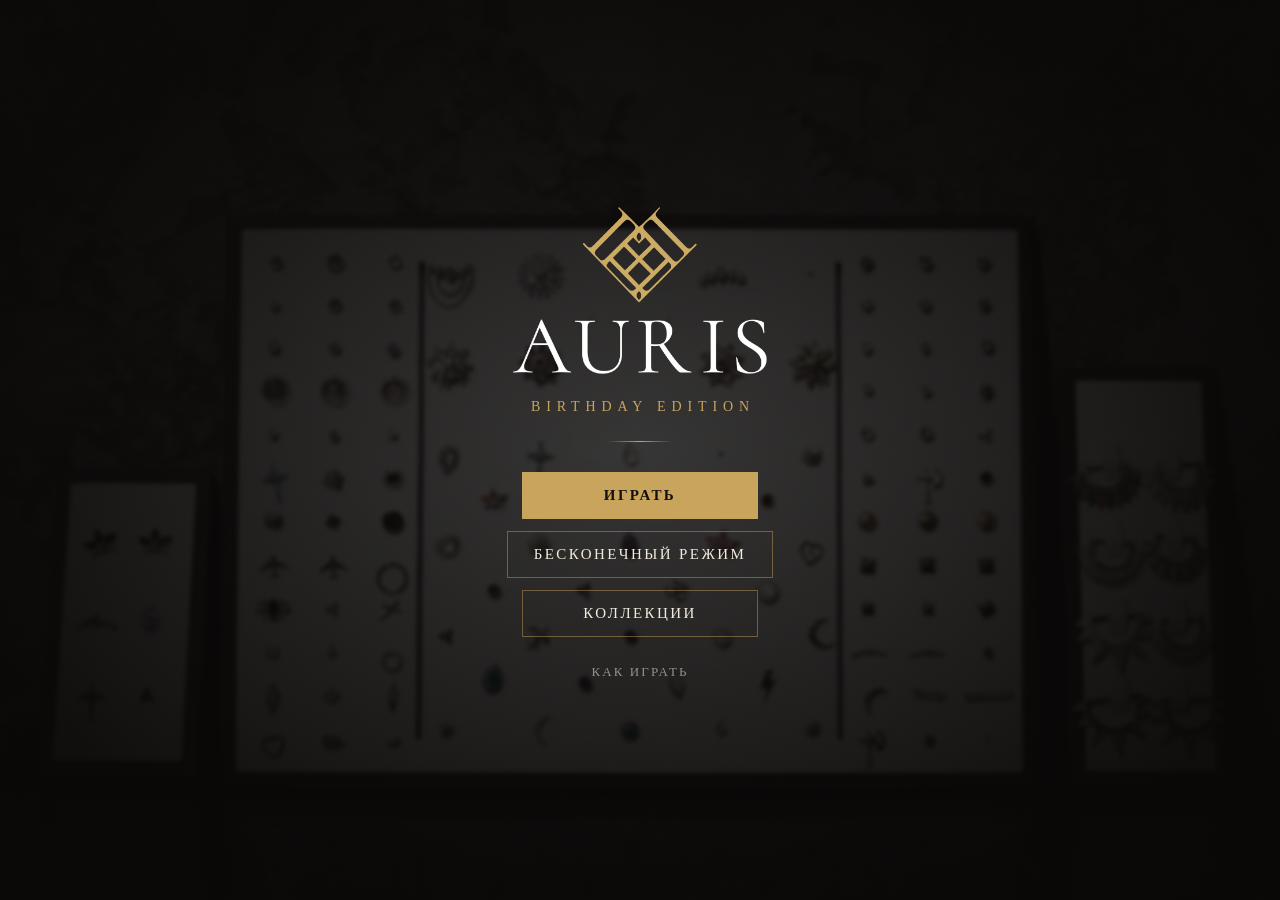
==== index.html @ 789b5d01 "[Build] [+] import the ref-35 code as the kiosk baseline Co-Authored-By: Claude Opus 5 <noreply@anth" ====
<!doctype html>
<html lang="ru">
<head>
<meta charset="utf-8">
<meta name="viewport" content="width=device-width,initial-scale=1,viewport-fit=cover,maximum-scale=1">
<meta name="theme-color" content="#14100e">
<!-- This page carries a real person's face, full name and birthday. It is meant
     to be handed to him, not found. Keep this tag: on a GitHub Pages project site
     a robots.txt at the repo root is NOT read by crawlers (they only read it from
     the domain root, i.e. <user>.github.io/robots.txt), so this meta tag is the
     part that actually works. -->
<meta name="robots" content="noindex, nofollow, noarchive, noimageindex">
<title>AURIS · Birthday Edition</title>
<link rel="icon" href="assets/logo/mark-gold.png">
<link rel="stylesheet" href="style.css">
</head>
<body>

<!-- ══ TITLE ══════════════════════════════════════════════════════════════ -->
<section id="screen-title" class="screen is-on">
  <div class="title-inner">
    <img class="title-logo" src="assets/logo/auris-stack-light.png" alt="AURIS">
    <p class="title-edition">Birthday&nbsp;Edition</p>
    <div class="title-rule"></div>
    <nav class="title-menu">
      <button class="btn btn-gold" data-act="play-birthday">Играть</button>
      <button class="btn" data-act="play-endless">Бесконечный режим</button>
      <button class="btn" data-act="collections">Коллекции</button>
      <button class="btn btn-quiet" data-act="manual">Как играть</button>
    </nav>
  </div>
</section>

<!-- ══ GAME ═══════════════════════════════════════════════════════════════ -->
<section id="screen-game" class="screen">
  <header class="hud">
    <button class="icon-btn" data-act="home" aria-label="В меню">‹</button>

    <div class="hud-score">
      <span id="score">0</span><span class="hud-target" id="score-target">&thinsp;/&thinsp;35</span>
    </div>

    <button class="icon-btn" data-act="mute" aria-label="Звук"><span id="mute-glyph">♪</span></button>
  </header>

  <!-- progress meter: the ear fills as he scores -->
  <div class="ear-wrap" id="ear-wrap">
    <svg class="ear" viewBox="0 0 100 140" aria-hidden="true">
      <path class="ear-outline" d="M64 14 C40 10 22 26 21 52 C20 78 26 102 38 118
                                    C47 130 62 132 66 121 C69 111 59 107 54 100 C50 94 51 88 57 85"/>
      <path class="ear-inner" d="M56 36 C40 42 34 60 38 79 C41 93 48 101 53 105"/>
      <g id="ear-dots"></g>
    </svg>
    <p class="ear-caption" id="ear-caption">коллекция собирается</p>
  </div>

  <div class="tray-frame">
    <div class="tray" id="tray"></div>
  </div>

  <footer class="game-foot">
    <button class="pouch" data-act="pouch">
      <img src="assets/logo/mark-gold.png" alt="">
      <span>добавить на витрину</span>
    </button>
  </footer>

  <div class="toast" id="toast" hidden></div>
</section>

<!-- ══ PAYOFF ═════════════════════════════════════════════════════════════ -->
<section id="screen-payoff" class="screen">
  <article class="plate catalogue" id="catalogue">
    <img class="plate-mark" src="assets/logo/mark-dark.png" alt="AURIS">
    <p class="plate-eyebrow">VLAD IS LOVE · Birthday edition</p>

    <figure class="cat-portrait">
      <img src="assets/portrait/vlad.jpg" alt="Влад Бодмодов">
    </figure>

    <h1 class="cat-title">Коллекция<br><em>«Влад Бодмодов»</em></h1>
    <p class="cat-ref">REF.&nbsp;35</p>

    <div class="cat-rule"></div>

    <p class="cat-body">
      Изысканный силуэт, созданный по индивидуальному заказу.
      Неповторим&nbsp;— другого такого нет.
      Самый лучший и запоминающийся навсегда.
    </p>

    <div class="cat-rule"></div>
    <dl class="cat-specs">
      <div><dt>тираж</dt><dd>1&nbsp;экз.</dd></div>
      <div><dt>материал</dt><dd>любовь</dd></div>
      <div class="cat-credit"><dt>голос</dt><dd>любящая сестра Алёнушка</dd></div>
    </dl>

    <nav class="cat-menu">
      <button class="btn btn-gold" data-act="play-endless">Ещё раз</button>
      <button class="btn btn-quiet" data-act="collections">Коллекции</button>
      <button class="btn btn-quiet" data-act="home">В меню</button>
    </nav>
  </article>
</section>

<!-- ══ COLLECTIONS ════════════════════════════════════════════════════════ -->
<section id="screen-collections" class="screen">
  <article class="plate collections">
    <button class="plate-close" data-act="home" aria-label="Закрыть">×</button>
    <img class="plate-mark" src="assets/logo/mark-dark.png" alt="AURIS">
    <p class="plate-eyebrow">Auris</p>
    <h2 class="plate-title">Коллекции</h2>

    <div id="collection-list"></div>

    <div class="cat-rule"></div>

    <section class="boutique">
      <p class="boutique-head">Посмотреть вживую</p>
      <img class="boutique-shot" src="assets/bg/studio.jpg" alt="Студия Scalpelburg">
      <ul class="boutique-links">
        <li>
          <a class="boutique-link" href="https://scalpelburg.com/" target="_blank" rel="noopener">
            <img class="boutique-mark-scalpel" src="assets/logo/scalpelburg.png" alt="Scalpelburg">
            <span>студия пирсинга</span>
          </a>
        </li>
        <li>
          <a class="boutique-link" href="https://aurisjewellery.com/" target="_blank" rel="noopener">
            <img class="boutique-mark-auris" src="assets/logo/auris-horiz-dark.png" alt="AURIS">
            <span>украшения</span>
          </a>
        </li>
      </ul>
    </section>

    <nav class="cat-menu">
      <button class="btn btn-quiet" data-act="home">В меню</button>
    </nav>
  </article>
</section>

<!-- ══ INSTRUCTION PLATE ══════════════════════════════════════════════════ -->
<div id="manual" class="overlay" hidden>
  <article class="plate manual">
    <button class="plate-close" data-act="close-manual" aria-label="Закрыть">×</button>
    <p class="plate-eyebrow">AURIS · Birthday edition</p>
    <h2 class="plate-title">Как пользоваться подарком</h2>

    <ol class="steps">
      <li><b>1.</b> Возьми украшение и перетащи его на такое&nbsp;же.</li>
      <li><b>2.</b> Два одинаковых складываются в одно&nbsp;— крупнее.</li>
      <li><b>3.</b> Складывать можно только внутри одной коллекции.</li>
      <li><b>4.</b> Цвет ободка подсказывает коллекцию.</li>
      <li><b>5.</b> Точки под украшением&nbsp;— его размер:
        <span class="nowrap">•&ensp;••&ensp;•••</span></li>
      <li><b>6.</b> Третий размер&nbsp;— украшение готово. Оно уходит в ухо.</li>
      <li><b>7.</b> Не хватает деталей&nbsp;— добавь на витрину.</li>
      <li><b>8.</b> Собери 35. Это ты.</li>
    </ol>

    <div class="steps-rule"></div>
    <p class="step-nine"><b>9.</b> BABY, DON'T HURT ME<br>
      <span>(стерильность обязательна)</span></p>
  </article>
</div>

<script src="src/rules.js"></script>
<script src="src/sfx.js"></script>
<script src="src/game.js"></script>
</body>
</html>
---- style.css ----
/* Auris Merge — Saint Scalpelburg Edition
   Palette and rules lifted from the studio's own catalogue plates:
   gold line-art on cream, jewellery on near-black. */

:root {
  --ink:        #14100e;
  --ink-soft:   #241d18;
  --cream:      #f2ebdf;
  --cream-deep: #e4d9c6;
  --gold:       #c9a45c;
  --gold-bright:#e6c684;
  --gold-dim:   #7d6437;

  /* one accent per collection — this is what makes three chains readable
     at a glance even though the source photos have different backdrops */
  --cassiopea:  #8e1f22;
  --marchesa:   #2c4470;
  --farfalla:   #b9705e;

  --cell:       calc(100% / 5);
  --ease:       cubic-bezier(.22, .68, .32, 1);

  /* Sprites are 256px. Five to a row means the tray stays at 2x device pixels up
     to 640px, so that is where growth stops rather than at an arbitrary number. */
  --tray-max:   440px;
}

* { box-sizing: border-box; -webkit-tap-highlight-color: transparent; }

html, body {
  margin: 0;
  height: 100%;
  background: var(--ink);
  color: var(--cream);
  font-family: "Cormorant Garamond", "Times New Roman", Georgia, serif;
  overscroll-behavior: none;
}

body { -webkit-user-select: none; user-select: none; touch-action: manipulation; }

/* ── screens ─────────────────────────────────────────────────────────────── */
.screen {
  position: fixed;
  inset: 0;
  display: none;
  flex-direction: column;
  padding: env(safe-area-inset-top) env(safe-area-inset-right)
           env(safe-area-inset-bottom) env(safe-area-inset-left);
}
.screen.is-on { display: flex; animation: fade .45s var(--ease); }
@keyframes fade { from { opacity: 0; } to { opacity: 1; } }

/* ── title ───────────────────────────────────────────────────────────────── */
#screen-title {
  align-items: center;
  justify-content: center;
  background: #0d0a09 url("assets/bg/display.jpg") center / cover no-repeat;
}
#screen-title::after {
  content: "";
  position: absolute;
  inset: 0;
  background: radial-gradient(ellipse at center, rgba(10,8,7,.45) 0%, rgba(10,8,7,.92) 78%);
}
.title-inner { position: relative; z-index: 1; text-align: center; padding: 24px; }
.title-logo { width: min(58vw, 260px); height: auto; }
.title-edition {
  margin: 18px 0 0;
  font-size: clamp(11px, 3vw, 14px);
  letter-spacing: .42em;
  text-transform: uppercase;
  color: var(--gold);
  padding-left: .42em;
}
.title-rule {
  width: 64px; height: 1px; margin: 26px auto 30px;
  background: linear-gradient(90deg, transparent, var(--gold), transparent);
}
.title-menu { display: flex; flex-direction: column; gap: 12px; align-items: center; }

/* ── buttons ─────────────────────────────────────────────────────────────── */
.btn {
  min-width: 236px;
  padding: 14px 26px;
  font: inherit;
  font-size: 15px;
  letter-spacing: .16em;
  text-transform: uppercase;
  color: var(--cream);
  background: transparent;
  border: 1px solid rgba(201,164,92,.45);
  cursor: pointer;
  transition: background .25s, border-color .25s, color .25s, transform .12s;
}
.btn:hover { border-color: var(--gold); background: rgba(201,164,92,.10); }
.btn:active { transform: scale(.975); }
.btn-gold { color: var(--ink); background: var(--gold); border-color: var(--gold); font-weight: 600; }
.btn-gold:hover { background: var(--gold-bright); border-color: var(--gold-bright); }
.btn-quiet { border-color: transparent; color: rgba(242,235,223,.55); font-size: 13px; min-width: 0; }
.btn-quiet:hover { color: var(--gold); background: transparent; }

.icon-btn {
  width: 42px; height: 42px;
  display: grid; place-items: center;
  font: inherit; font-size: 20px;
  color: var(--gold);
  background: transparent;
  border: 1px solid transparent;
  border-radius: 50%;
  cursor: pointer;
  transition: border-color .2s, color .2s;
}
.icon-btn:hover { border-color: rgba(201,164,92,.35); }
.icon-btn.is-off { color: var(--gold-dim); }

/* ── HUD ─────────────────────────────────────────────────────────────────── */
#screen-game { background: radial-gradient(ellipse at 50% 0%, #1d1714 0%, #0d0a09 70%); }
.hud {
  flex: 0 0 auto;
  display: flex; align-items: center; justify-content: space-between;
  padding: 6px 10px;
}
.hud-score { font-size: 30px; letter-spacing: .06em; color: var(--cream); font-variant-numeric: tabular-nums; }
.hud-score.is-bumped { animation: bump .45s var(--ease); }
@keyframes bump {
  40% { transform: scale(1.22); color: var(--gold-bright); }
  100% { transform: scale(1); }
}
.hud-target { color: var(--gold-dim); font-size: 20px; }

/* ── ear meter ───────────────────────────────────────────────────────────── */
.ear-wrap { flex: 0 0 auto; display: flex; flex-direction: column; align-items: center; gap: 4px; padding: 2px 0 8px; }
.ear { width: 62px; height: auto; overflow: visible; }
.ear-outline, .ear-inner { fill: none; stroke: var(--gold-dim); stroke-width: 2.2; stroke-linecap: round; }
.ear-inner { stroke-width: 1.6; opacity: .55; }
.ear-dot { fill: none; stroke: var(--gold-dim); stroke-width: 1.6; opacity: .5; transition: all .5s var(--ease); }
.ear-dot.is-set { fill: var(--gold-bright); stroke: var(--gold-bright); opacity: 1; filter: drop-shadow(0 0 5px rgba(230,198,132,.85)); }
.ear-caption {
  margin: 0; font-size: 10px; letter-spacing: .28em; text-transform: uppercase;
  color: var(--gold-dim); padding-left: .28em;
}

/* ── tray ────────────────────────────────────────────────────────────────── */
.tray-frame {
  flex: 1 1 auto;
  display: grid; place-items: center;
  min-height: 0;
  padding: 0 12px;
}
.tray {
  position: relative;
  width: min(94vw, 60vh, var(--tray-max));
  aspect-ratio: 1;
  background:
    linear-gradient(150deg, rgba(255,255,255,.05), transparent 55%),
    #2a0f11;
  border: 1px solid rgba(201,164,92,.34);
  border-radius: 3px;
  box-shadow: inset 0 0 60px rgba(0,0,0,.75), 0 18px 44px rgba(0,0,0,.6);
  padding: 6px;
}

.cell {
  position: absolute;
  width: var(--cell); height: var(--cell);
  padding: 5%;
}
.cell::after {
  content: "";
  display: block; width: 100%; height: 100%;
  border-radius: 50%;
  background: rgba(0,0,0,.24);
  box-shadow: inset 0 2px 5px rgba(0,0,0,.5);
}
.cell.is-target::after { background: rgba(201,164,92,.20); box-shadow: inset 0 0 0 1px var(--gold); }

/* ── pieces ──────────────────────────────────────────────────────────────── */
.piece {
  position: absolute;
  width: var(--cell); height: var(--cell);
  padding: 4%;
  cursor: grab;
  transition: left .22s var(--ease), top .22s var(--ease), opacity .3s, transform .22s var(--ease);
  will-change: left, top, transform;
}
.piece-face {
  position: relative;
  width: 100%; height: 100%;
  border-radius: 50%;
  background-size: cover;
  background-position: center;
  box-shadow:
    0 0 0 1.5px var(--accent),
    0 0 0 3px rgba(0,0,0,.5),
    0 0 10px 1px color-mix(in srgb, var(--accent) 55%, transparent),
    0 4px 10px rgba(0,0,0,.55);
  transition: box-shadow .2s, transform .2s var(--ease);
}
.piece[data-collection="cassiopea"] { --accent: var(--cassiopea); }
.piece[data-collection="marchesa"]  { --accent: var(--marchesa); }
.piece[data-collection="farfalla"]  { --accent: var(--farfalla); }

/* tier pips — the unambiguous size cue at phone scale */
.pips {
  position: absolute;
  left: 50%; bottom: -7px;
  transform: translateX(-50%);
  display: flex; gap: 3px;
}
.pips i {
  width: 4px; height: 4px;
  background: var(--gold-bright);
  border-radius: 50%;
  box-shadow: 0 0 3px rgba(0,0,0,.9);
}

.piece.is-picked { z-index: 40; cursor: grabbing; transition: none; }
.piece.is-picked .piece-face { transform: scale(1.14); box-shadow: 0 0 0 2px var(--gold-bright), 0 10px 22px rgba(0,0,0,.7); }
.piece.is-hint .piece-face { animation: hint 1.1s var(--ease) infinite; }
@keyframes hint {
  0%, 100% { box-shadow: 0 0 0 1.5px var(--accent), 0 0 10px 1px rgba(230,198,132,.35); }
  50%      { box-shadow: 0 0 0 2px var(--gold-bright), 0 0 18px 4px rgba(230,198,132,.75); }
}

.piece.is-new { animation: drop .34s var(--ease); }
@keyframes drop { from { opacity: 0; transform: scale(.4) translateY(-12px); } to { opacity: 1; transform: none; } }

.piece.is-gone { opacity: 0; transform: scale(.42); pointer-events: none; }

/* The finished-piece flourish. Durations here must match CROWN_MS in game.js.
   --dx/--dy are set per crown so it travels from its own cell to the tray
   centre; they are percentages of the PIECE, not the tray. */
.piece.is-crowned {
  z-index: 60;
  pointer-events: none;
  animation: crown-fly 1.25s var(--ease) forwards;
}
@keyframes crown-fly {
  0%   { transform: translate(0, 0) scale(1); opacity: .9; }
  15%  { transform: translate(var(--dx), var(--dy)) scale(2.70); opacity: 1; }
  22%  { transform: translate(var(--dx), var(--dy)) scale(2.44); }
  70%  { transform: translate(var(--dx), var(--dy)) scale(2.56); opacity: 1; }
  100% { transform: translate(var(--dx), calc(var(--dy) - 380%)) scale(.3); opacity: 0; }
}

/* Let the jewellery carry the moment; the tier pips are noise at this size. */
.piece.is-crowned .pips { opacity: 0; }

.piece.is-crowned .piece-face { animation: crown-glow 1.25s var(--ease) forwards; }
@keyframes crown-glow {
  0%       { box-shadow: 0 0 0 1.5px var(--accent), 0 0 0 3px rgba(0,0,0,.5); }
  22%, 70% { box-shadow: 0 0 0 1.5px var(--gold-bright),
                         0 0 30px 8px rgba(230,198,132,.45),
                         0 14px 34px rgba(0,0,0,.7); }
  100%     { box-shadow: 0 0 0 1px var(--gold-bright), 0 0 12px 3px rgba(230,198,132,.25); }
}

.crown-label {
  position: absolute;
  left: 0; right: 0;
  top: 76%;
  z-index: 61;
  text-align: center;
  font-size: clamp(10px, 2.7vw, 13px);
  letter-spacing: .34em;
  text-transform: uppercase;
  color: var(--gold-bright);
  text-shadow: 0 2px 10px rgba(0,0,0,.95), 0 0 20px rgba(0,0,0,.8);
  padding-left: .34em;
  pointer-events: none;
  animation: crown-label 1.25s var(--ease) forwards;
}
@keyframes crown-label {
  0%, 13%  { opacity: 0; transform: translateY(7px); }
  26%, 70% { opacity: 1; transform: none; }
  100%     { opacity: 0; transform: translateY(-12px); }
}

/* ── floating score ──────────────────────────────────────────────────────── */
.float {
  position: absolute;
  z-index: 50;
  font-size: 20px;
  color: var(--gold-bright);
  text-shadow: 0 2px 8px rgba(0,0,0,.9);
  pointer-events: none;
  animation: rise 1s var(--ease) forwards;
}
@keyframes rise {
  from { opacity: 1; transform: translate(-50%, -50%); }
  to   { opacity: 0; transform: translate(-50%, -190%); }
}

/* ── footer ──────────────────────────────────────────────────────────────── */
.game-foot { flex: 0 0 auto; display: grid; place-items: center; padding: 12px 0 16px; }
.pouch {
  display: inline-flex; align-items: center; gap: 10px;
  padding: 9px 20px 9px 14px;
  font: inherit; font-size: 12px;
  letter-spacing: .2em; text-transform: uppercase;
  color: var(--gold);
  background: transparent;
  border: 1px solid rgba(201,164,92,.34);
  border-radius: 999px;
  cursor: pointer;
  transition: border-color .2s, background .2s, transform .1s;
}
.pouch img { width: 20px; height: 20px; opacity: .9; }
.pouch:hover { border-color: var(--gold); background: rgba(201,164,92,.09); }
.pouch:active { transform: scale(.96); }

.toast {
  position: absolute;
  left: 50%; bottom: 78px;
  transform: translateX(-50%);
  padding: 9px 18px;
  font-size: 12px; letter-spacing: .18em; text-transform: uppercase;
  color: var(--ink); background: var(--gold);
  border-radius: 999px;
  animation: fade .3s var(--ease);
}

/* ── plates (catalogue + manual) ─────────────────────────────────────────── */
#screen-payoff { overflow-y: auto; background: #0d0a09; padding: 20px 14px; align-items: center; }

.plate {
  position: relative;
  width: min(100%, 520px);
  margin: auto;
  padding: 34px 30px 30px;
  color: #2b2521;
  background: var(--cream);
  background-image: linear-gradient(180deg, #f6f0e6, #e9e0d0);
  border: 1px solid var(--gold);
  outline: 1px solid var(--cream);
  outline-offset: -7px;
  box-shadow: 0 22px 60px rgba(0,0,0,.65);
  text-align: center;
}
.plate-mark { width: 42px; height: auto; opacity: .85; }
.plate-eyebrow {
  margin: 12px 0 0;
  font-size: 10px; letter-spacing: .36em; text-transform: uppercase;
  color: var(--gold-dim); padding-left: .36em;
}
.plate-close {
  position: absolute; top: 6px; right: 10px;
  width: 34px; height: 34px;
  font: inherit; font-size: 26px; line-height: 1;
  color: var(--gold-dim); background: none; border: 0; cursor: pointer;
}

/* The model plate. Every real catalogue has one; this one happens to be of the
   collection itself. Round, so he matches the pieces on the tray. */
.cat-portrait { margin: 24px auto 6px; width: min(58%, 190px); }
.cat-portrait img {
  display: block; width: 100%; aspect-ratio: 1;
  border-radius: 50%;
  /* The framing is done in tools/cut.py, so nothing to correct for here. */
  box-shadow: 0 0 0 1px var(--gold), 0 8px 22px rgba(0,0,0,.28);
}

/* ── collections page ────────────────────────────────────────────────────── */
#screen-collections { overflow-y: auto; background: #0d0a09; padding: 20px 14px; align-items: center; }

.coll-row { margin: 26px 0; }
.coll-name {
  margin: 0 0 14px;
  font-size: 11px; letter-spacing: .34em; text-transform: uppercase;
  font-weight: 400; color: var(--gold-dim); padding-left: .34em;
}
.coll-strip {
  display: flex; justify-content: center; align-items: center; gap: 16px;
  margin: 0; padding: 0; list-style: none;
}
.coll-strip li { flex: 0 1 88px; }
/* Each tier a little larger than the last, so the chain reads left to right. */
.coll-strip li:nth-child(1) { flex-basis: 62px; }
.coll-strip li:nth-child(2) { flex-basis: 76px; }
.coll-strip li:nth-child(3) { flex-basis: 92px; }
.coll-strip img {
  display: block; width: 100%; aspect-ratio: 1; border-radius: 50%;
  box-shadow: 0 0 0 1px var(--gold), 0 4px 12px rgba(0,0,0,.28);
}

/* ── boutique footer ─────────────────────────────────────────────────────── */
.boutique { margin-top: 2px; }
.boutique-head {
  margin: 0 0 15px;
  font-size: 10px; letter-spacing: .34em; text-transform: uppercase;
  color: var(--gold-dim); padding-left: .34em;
}
.boutique-shot {
  display: block; width: 100%; height: auto;
  border: 1px solid rgba(125,100,55,.42);
  box-shadow: 0 5px 16px rgba(0,0,0,.2);
}
.boutique-links {
  display: grid; grid-template-columns: 1fr 1fr; gap: 10px;
  margin: 18px 0 0; padding: 0; list-style: none;
}
.boutique-link {
  display: flex; flex-direction: column; align-items: center; justify-content: center;
  gap: 11px; height: 100%;
  padding: 16px 10px 13px;
  text-decoration: none;
  border: 1px solid rgba(125,100,55,.22);
  transition: border-color .2s, background .2s;
}
.boutique-link:hover { border-color: var(--gold); background: rgba(201,164,92,.10); }

/* Sized by WIDTH, not height: the two marks have very different aspect ratios
   (5.2:1 against 3.5:1), so matching heights would leave one twice as wide as
   the other. The Scalpelburg wordmark is finely drawn and disappears below
   about 100px. */
.boutique-link img { display: block; height: auto; max-width: 100%; }
.boutique-mark-scalpel { width: 122px; }
.boutique-mark-auris { width: 88px; }
.boutique-link span {
  font-size: 9px; letter-spacing: .2em; text-transform: uppercase;
  color: var(--gold-dim); padding-left: .2em; text-align: center;
}

.cat-title { margin: 16px 0 6px; font-size: clamp(23px, 6.4vw, 33px); font-weight: 400; letter-spacing: .04em; }
.cat-title em { font-style: normal; display: inline-block; margin-top: 4px; }
.cat-ref { margin: 0; font-size: 11px; letter-spacing: .34em; color: var(--gold-dim); padding-left: .34em; }
.cat-rule { height: 1px; margin: 22px 0; background: linear-gradient(90deg, transparent, var(--gold), transparent); }

.cat-lineup { display: flex; justify-content: center; gap: 14px; margin: 0; padding: 0; list-style: none; }
.cat-lineup li { flex: 0 1 84px; }
.cat-lineup img {
  width: 100%; aspect-ratio: 1; border-radius: 50%;
  box-shadow: 0 0 0 1px var(--gold), 0 4px 12px rgba(0,0,0,.28);
}
.cat-lineup span { display: block; margin-top: 7px; font-size: 9px; letter-spacing: .16em; text-transform: uppercase; color: var(--gold-dim); }

.cat-body { margin: 0; font-size: clamp(15px, 4vw, 18px); line-height: 1.75; }

.cat-specs { display: flex; flex-wrap: wrap; justify-content: center; gap: 6px 26px; margin: 0; font-size: 11px; }
.cat-specs div { display: flex; gap: 7px; }
.cat-specs dt { margin: 0; letter-spacing: .16em; text-transform: uppercase; color: var(--gold-dim); }
.cat-specs dd { margin: 0; }
.cat-credit { width: 100%; justify-content: center; margin-top: 8px; }
.cat-credit dd { font-style: italic; }
.cat-specs-joke { width: 100%; justify-content: center; margin-top: 8px; }
.cat-specs-joke dt { letter-spacing: .3em; color: var(--gold-dim); }
.cat-specs-joke dd { font-style: italic; color: #6d6259; }

.cat-menu { display: flex; flex-direction: column; align-items: center; gap: 9px; margin-top: 28px; }
.cat-menu .btn { color: var(--ink); border-color: rgba(125,100,55,.5); }
.cat-menu .btn-quiet { border-color: transparent; color: #7d7268; }

/* ── manual ──────────────────────────────────────────────────────────────── */
.overlay {
  position: fixed; inset: 0; z-index: 100;
  display: flex; align-items: center; justify-content: center;
  padding: 18px 14px;
  overflow-y: auto;
  background: rgba(8,6,5,.88);
  animation: fade .25s var(--ease);
}
.overlay[hidden] { display: none; }
.plate-title { margin: 12px 0 22px; font-size: clamp(19px, 5vw, 24px); font-weight: 400; letter-spacing: .05em; }
.steps { margin: 0; padding: 0; list-style: none; text-align: left; font-size: 15px; line-height: 1.6; }
.steps li { padding: 7px 0 7px 34px; text-indent: -34px; }
.steps b { display: inline-block; width: 26px; color: var(--gold-dim); text-indent: 0; }
.steps-rule { height: 1px; margin: 20px 0 16px; background: linear-gradient(90deg, transparent, var(--gold), transparent); }
.step-nine { margin: 0; font-size: 15px; letter-spacing: .18em; }
.step-nine b { color: var(--gold-dim); margin-right: 8px; }
.step-nine span { display: block; margin-top: 7px; font-size: 11px; letter-spacing: .06em; font-style: italic; color: #7d7268; }

/* ── roomy screens ────────────────────────────────────────────────────────
   On a desktop the phone layout leaves the tray marooned in a black field: the
   HUD is pinned to the top of a 1400px window, the pouch to the bottom, and a
   440px tray floats between them. Two changes fix it — stop stretching the
   column, and let the tray grow to the limit its artwork can carry.

   The display-board photograph comes back as a ground so the surrounding space
   reads as a jeweller's counter rather than emptiness. */
@media (min-width: 720px) and (min-height: 640px) {
  :root { --tray-max: 640px; }

  #screen-game {
    justify-content: center;
    background:
      radial-gradient(ellipse at 50% 42%, rgba(30,24,20,.90) 0%, rgba(7,5,4,.988) 66%),
      #0d0a09 url("assets/bg/display.jpg") center / cover no-repeat;
  }

  /* Hold the chrome to the tray's own width so it reads as one panel. */
  .hud, .ear-wrap, .tray-frame, .game-foot {
    width: min(94vw, 60vh, var(--tray-max));
    margin-inline: auto;
  }
  .tray-frame { flex: 0 1 auto; padding: 0; }

  .hud { padding: 10px 0; }
  .hud-score { font-size: 38px; }
  .hud-target { font-size: 25px; }
  .ear { width: 84px; }
  .ear-wrap { padding-bottom: 14px; }
  .game-foot { padding: 22px 0 0; }
  .toast { bottom: auto; top: 50%; }
}

/* ── short screens: give the tray the room instead of the chrome ─────────── */
@media (max-height: 660px) {
  .ear { width: 48px; }
  .ear-caption { display: none; }
  .hud-score { font-size: 25px; }
  .game-foot { padding: 8px 0 10px; }
}

.nowrap { white-space: nowrap; }
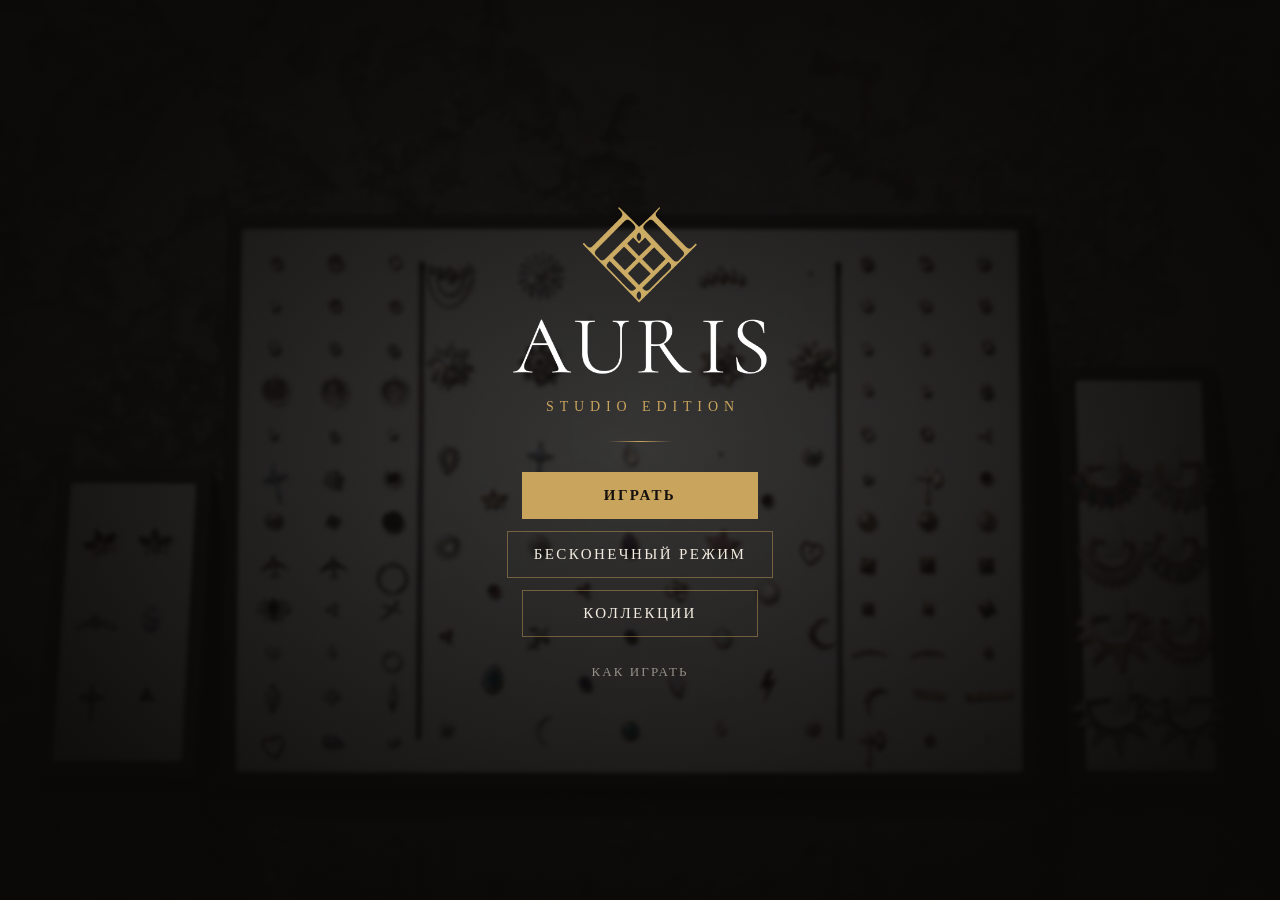
==== commit e4a81913: "[UI] [-] Birthday Edition and the 35 from the surface copy Co-Authored-By: Claude Opus 5 <noreply@an" ====
--- a/index.html
+++ b/index.html
@@ -10,7 +10,7 @@
      the domain root, i.e. <user>.github.io/robots.txt), so this meta tag is the
      part that actually works. -->
 <meta name="robots" content="noindex, nofollow, noarchive, noimageindex">
-<title>AURIS · Birthday Edition</title>
+<title>AURIS · Play</title>
 <link rel="icon" href="assets/logo/mark-gold.png">
 <link rel="stylesheet" href="style.css">
 </head>
@@ -20,11 +20,11 @@
 <section id="screen-title" class="screen is-on">
   <div class="title-inner">
     <img class="title-logo" src="assets/logo/auris-stack-light.png" alt="AURIS">
-    <p class="title-edition">Birthday&nbsp;Edition</p>
+    <p class="title-edition">Studio&nbsp;Edition</p>
     <div class="title-rule"></div>
     <nav class="title-menu">
-      <button class="btn btn-gold" data-act="play-birthday">Играть</button>
-      <button class="btn" data-act="play-endless">Бесконечный режим</button>
+      <button class="btn btn-gold" data-act="play-endless">Играть</button>
+      <button class="btn" data-act="play-demo">Бесконечный режим</button>
       <button class="btn" data-act="collections">Коллекции</button>
       <button class="btn btn-quiet" data-act="manual">Как играть</button>
     </nav>
@@ -37,22 +37,14 @@
     <button class="icon-btn" data-act="home" aria-label="В меню">‹</button>
 
     <div class="hud-score">
-      <span id="score">0</span><span class="hud-target" id="score-target">&thinsp;/&thinsp;35</span>
+      <span id="score">0</span>
     </div>
 
     <button class="icon-btn" data-act="mute" aria-label="Звук"><span id="mute-glyph">♪</span></button>
   </header>
 
-  <!-- progress meter: the ear fills as he scores -->
-  <div class="ear-wrap" id="ear-wrap">
-    <svg class="ear" viewBox="0 0 100 140" aria-hidden="true">
-      <path class="ear-outline" d="M64 14 C40 10 22 26 21 52 C20 78 26 102 38 118
-                                    C47 130 62 132 66 121 C69 111 59 107 54 100 C50 94 51 88 57 85"/>
-      <path class="ear-inner" d="M56 36 C40 42 34 60 38 79 C41 93 48 101 53 105"/>
-      <g id="ear-dots"></g>
-    </svg>
-    <p class="ear-caption" id="ear-caption">коллекция собирается</p>
-  </div>
+  <!-- set progress pips -->
+  <div class="set-pips" id="set-pips"></div>
 
   <div class="tray-frame">
     <div class="tray" id="tray"></div>
@@ -145,29 +137,28 @@
 <div id="manual" class="overlay" hidden>
   <article class="plate manual">
     <button class="plate-close" data-act="close-manual" aria-label="Закрыть">×</button>
-    <p class="plate-eyebrow">AURIS · Birthday edition</p>
-    <h2 class="plate-title">Как пользоваться подарком</h2>
+    <p class="plate-eyebrow">Auris</p>
+    <h2 class="plate-title">Как играть</h2>
 
     <ol class="steps">
       <li><b>1.</b> Возьми украшение и перетащи его на такое&nbsp;же.</li>
       <li><b>2.</b> Два одинаковых складываются в одно&nbsp;— крупнее.</li>
-      <li><b>3.</b> Складывать можно только внутри одной коллекции.</li>
+      <li><b>3.</b> Складывать можно только внутри одного набора.</li>
       <li><b>4.</b> Цвет ободка подсказывает коллекцию.</li>
       <li><b>5.</b> Точки под украшением&nbsp;— его размер:
         <span class="nowrap">•&ensp;••&ensp;•••</span></li>
-      <li><b>6.</b> Третий размер&nbsp;— украшение готово. Оно уходит в ухо.</li>
+      <li><b>6.</b> Последний размер&nbsp;— украшение готово.</li>
       <li><b>7.</b> Не хватает деталей&nbsp;— добавь на витрину.</li>
-      <li><b>8.</b> Собери 35. Это ты.</li>
+      <li><b>8.</b> Три готовых украшения&nbsp;— набор собран, приходит следующий.</li>
     </ol>
-
-    <div class="steps-rule"></div>
-    <p class="step-nine"><b>9.</b> BABY, DON'T HURT ME<br>
-      <span>(стерильность обязательна)</span></p>
   </article>
 </div>
 
 <script src="src/rules.js"></script>
 <script src="src/sfx.js"></script>
+<script src="data/collections.js"></script>
+<script src="src/manifest.js"></script>
+<script src="src/board.js"></script>
 <script src="src/game.js"></script>
 </body>
 </html>
--- a/style.css
+++ b/style.css
@@ -10,12 +10,6 @@
   --gold:       #c9a45c;
   --gold-bright:#e6c684;
   --gold-dim:   #7d6437;
-
-  /* one accent per collection — this is what makes three chains readable
-     at a glance even though the source photos have different backdrops */
-  --cassiopea:  #8e1f22;
-  --marchesa:   #2c4470;
-  --farfalla:   #b9705e;
 
   --cell:       calc(100% / 5);
   --ease:       cubic-bezier(.22, .68, .32, 1);
@@ -126,19 +120,12 @@
   40% { transform: scale(1.22); color: var(--gold-bright); }
   100% { transform: scale(1); }
 }
-.hud-target { color: var(--gold-dim); font-size: 20px; }
-
-/* ── ear meter ───────────────────────────────────────────────────────────── */
-.ear-wrap { flex: 0 0 auto; display: flex; flex-direction: column; align-items: center; gap: 4px; padding: 2px 0 8px; }
-.ear { width: 62px; height: auto; overflow: visible; }
-.ear-outline, .ear-inner { fill: none; stroke: var(--gold-dim); stroke-width: 2.2; stroke-linecap: round; }
-.ear-inner { stroke-width: 1.6; opacity: .55; }
-.ear-dot { fill: none; stroke: var(--gold-dim); stroke-width: 1.6; opacity: .5; transition: all .5s var(--ease); }
-.ear-dot.is-set { fill: var(--gold-bright); stroke: var(--gold-bright); opacity: 1; filter: drop-shadow(0 0 5px rgba(230,198,132,.85)); }
-.ear-caption {
-  margin: 0; font-size: 10px; letter-spacing: .28em; text-transform: uppercase;
-  color: var(--gold-dim); padding-left: .28em;
-}
+
+/* ── set progress pips ───────────────────────────────────────────────────────── */
+.set-pips { flex: 0 0 auto; display: flex; align-items: center; justify-content: center; gap: 16px; padding: 2px 0 8px; }
+.set-pip { display: flex; gap: 4px; }
+.set-pip i { display: block; width: 5px; height: 5px; border-radius: 50%; background: var(--gold-dim); opacity: .4; transition: all .5s var(--ease); }
+.set-pip i.is-set { background: var(--accent); opacity: 1; filter: drop-shadow(0 0 3px rgba(230,198,132,.6)); }
 
 /* ── tray ────────────────────────────────────────────────────────────────── */
 .tray-frame {
@@ -182,6 +169,7 @@
   cursor: grab;
   transition: left .22s var(--ease), top .22s var(--ease), opacity .3s, transform .22s var(--ease);
   will-change: left, top, transform;
+  --accent: #8e1f22;
 }
 .piece-face {
   position: relative;
@@ -196,9 +184,6 @@
     0 4px 10px rgba(0,0,0,.55);
   transition: box-shadow .2s, transform .2s var(--ease);
 }
-.piece[data-collection="cassiopea"] { --accent: var(--cassiopea); }
-.piece[data-collection="marchesa"]  { --accent: var(--marchesa); }
-.piece[data-collection="farfalla"]  { --accent: var(--farfalla); }
 
 /* tier pips — the unambiguous size cue at phone scale */
 .pips {
@@ -464,10 +449,6 @@
 .steps { margin: 0; padding: 0; list-style: none; text-align: left; font-size: 15px; line-height: 1.6; }
 .steps li { padding: 7px 0 7px 34px; text-indent: -34px; }
 .steps b { display: inline-block; width: 26px; color: var(--gold-dim); text-indent: 0; }
-.steps-rule { height: 1px; margin: 20px 0 16px; background: linear-gradient(90deg, transparent, var(--gold), transparent); }
-.step-nine { margin: 0; font-size: 15px; letter-spacing: .18em; }
-.step-nine b { color: var(--gold-dim); margin-right: 8px; }
-.step-nine span { display: block; margin-top: 7px; font-size: 11px; letter-spacing: .06em; font-style: italic; color: #7d7268; }
 
 /* ── roomy screens ────────────────────────────────────────────────────────
    On a desktop the phone layout leaves the tray marooned in a black field: the
@@ -488,7 +469,7 @@
   }
 
   /* Hold the chrome to the tray's own width so it reads as one panel. */
-  .hud, .ear-wrap, .tray-frame, .game-foot {
+  .hud, .set-pips, .tray-frame, .game-foot {
     width: min(94vw, 60vh, var(--tray-max));
     margin-inline: auto;
   }
@@ -496,17 +477,12 @@
 
   .hud { padding: 10px 0; }
   .hud-score { font-size: 38px; }
-  .hud-target { font-size: 25px; }
-  .ear { width: 84px; }
-  .ear-wrap { padding-bottom: 14px; }
   .game-foot { padding: 22px 0 0; }
   .toast { bottom: auto; top: 50%; }
 }
 
 /* ── short screens: give the tray the room instead of the chrome ─────────── */
 @media (max-height: 660px) {
-  .ear { width: 48px; }
-  .ear-caption { display: none; }
   .hud-score { font-size: 25px; }
   .game-foot { padding: 8px 0 10px; }
 }
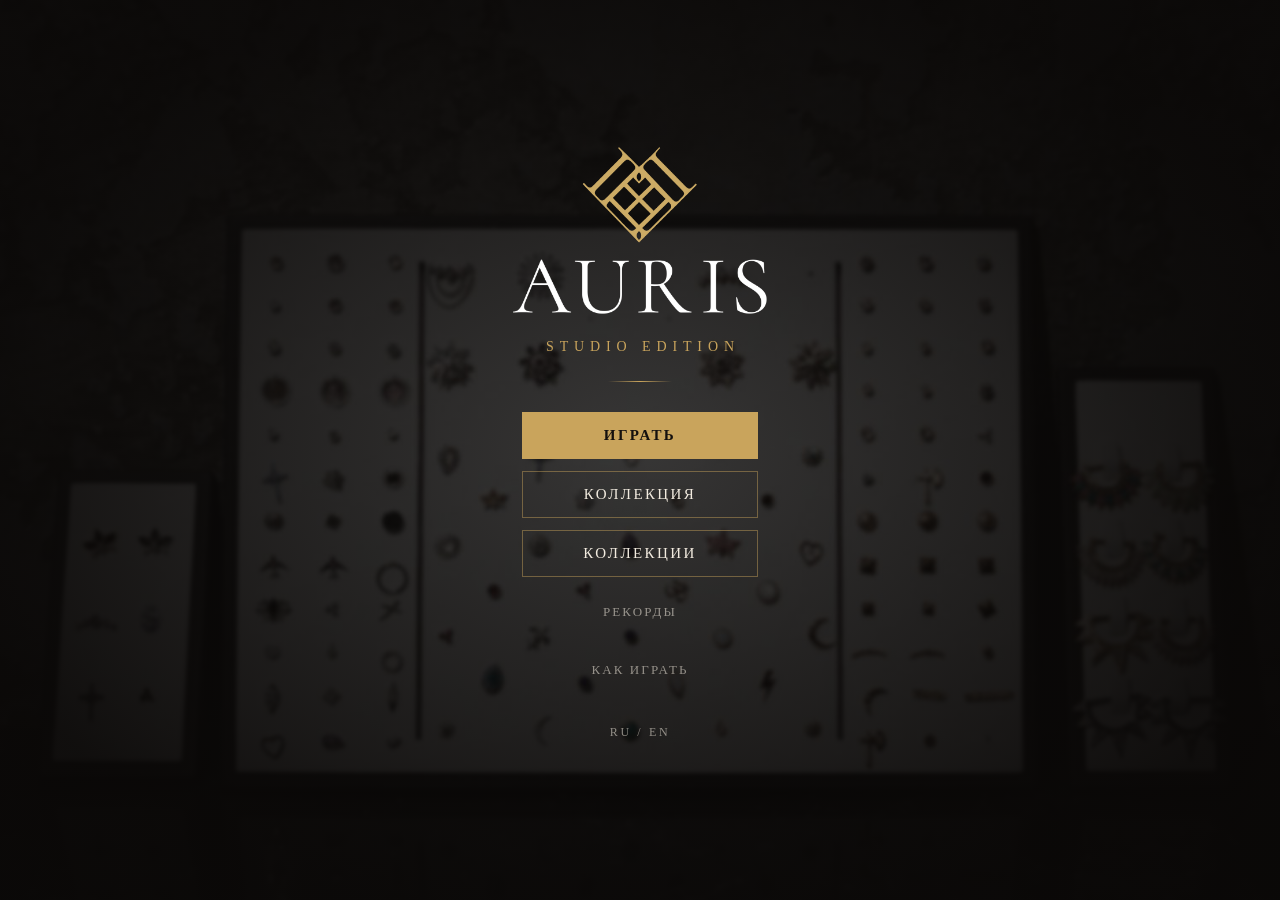
==== commit 8813947e: "[Screens] [+] second-mode screens: stop, initials, board, demo ending Co-Authored-By: Claude Opus 5 " ====
--- a/index.html
+++ b/index.html
@@ -23,10 +23,12 @@
     <p class="title-edition">Studio&nbsp;Edition</p>
     <div class="title-rule"></div>
     <nav class="title-menu">
-      <button class="btn btn-gold" data-act="play-endless">Играть</button>
-      <button class="btn" data-act="play-demo">Бесконечный режим</button>
-      <button class="btn" data-act="collections">Коллекции</button>
-      <button class="btn btn-quiet" data-act="manual">Как играть</button>
+      <button class="btn btn-gold" data-act="play-endless" data-i18n="btn.play">Играть</button>
+      <button class="btn" data-act="play-demo" data-i18n="btn.demo">Коллекция</button>
+      <button class="btn" data-act="collections" data-i18n="btn.collections">Коллекции</button>
+      <button class="btn btn-quiet" data-act="board" data-i18n="btn.board">Рекорды</button>
+      <button class="btn btn-quiet" data-act="manual" data-i18n="btn.manual">Как играть</button>
+      <button class="lang-toggle" data-act="lang">RU / EN</button>
     </nav>
   </div>
 </section>
@@ -41,6 +43,7 @@
     </div>
 
     <button class="icon-btn" data-act="mute" aria-label="Звук"><span id="mute-glyph">♪</span></button>
+    <button class="btn btn-stop" data-act="stop" data-i18n="btn.stop">Стоп</button>
   </header>
 
   <!-- set progress pips -->
@@ -60,38 +63,91 @@
   <div class="toast" id="toast" hidden></div>
 </section>
 
-<!-- ══ PAYOFF ═════════════════════════════════════════════════════════════ -->
-<section id="screen-payoff" class="screen">
-  <article class="plate catalogue" id="catalogue">
+<!-- ══ SET PLATE (overlay) ════════════════════════════════════════════════ -->
+<div id="set-plate" class="overlay" hidden>
+  <article class="plate catalogue">
     <img class="plate-mark" src="assets/logo/mark-dark.png" alt="AURIS">
-    <p class="plate-eyebrow">VLAD IS LOVE · Birthday edition</p>
-
-    <figure class="cat-portrait">
-      <img src="assets/portrait/vlad.jpg" alt="Влад Бодмодов">
-    </figure>
-
-    <h1 class="cat-title">Коллекция<br><em>«Влад Бодмодов»</em></h1>
-    <p class="cat-ref">REF.&nbsp;35</p>
-
+    <p class="plate-eyebrow" id="set-plate-eyebrow"></p>
+    <figure class="cat-shot"><img id="set-plate-shot" src="" alt=""></figure>
+    <h1 class="cat-title" id="set-plate-title"></h1>
+    <p class="cat-ref" id="set-plate-ref"></p>
     <div class="cat-rule"></div>
-
-    <p class="cat-body">
-      Изысканный силуэт, созданный по индивидуальному заказу.
-      Неповторим&nbsp;— другого такого нет.
-      Самый лучший и запоминающийся навсегда.
-    </p>
-
+    <p class="cat-body" id="set-plate-body"></p>
+    <dl class="cat-specs" id="set-plate-specs"></dl>
+  </article>
+</div>
+
+<!-- ══ COLLECTION PLATE — the demo ending ═════════════════════════════════ -->
+<section id="screen-collection-plate" class="screen">
+  <article class="plate catalogue">
+    <img class="plate-mark" src="assets/logo/mark-dark.png" alt="AURIS">
+    <p class="plate-eyebrow" data-i18n="plate.eyebrow">Auris</p>
+    <figure class="cat-shot"><img id="coll-plate-hero" src="" alt=""></figure>
+    <h1 class="cat-title" id="coll-plate-title"></h1>
     <div class="cat-rule"></div>
-    <dl class="cat-specs">
-      <div><dt>тираж</dt><dd>1&nbsp;экз.</dd></div>
-      <div><dt>материал</dt><dd>любовь</dd></div>
-      <div class="cat-credit"><dt>голос</dt><dd>любящая сестра Алёнушка</dd></div>
-    </dl>
-
-    <nav class="cat-menu">
-      <button class="btn btn-gold" data-act="play-endless">Ещё раз</button>
-      <button class="btn btn-quiet" data-act="collections">Коллекции</button>
-      <button class="btn btn-quiet" data-act="home">В меню</button>
+    <p class="cat-body" id="coll-plate-body"></p>
+    <nav class="cat-menu">
+      <button class="btn btn-gold" data-act="demo-again" data-i18n="btn.again">Ещё раз</button>
+      <button class="btn" data-act="contacts" data-i18n="btn.contacts">Контакты</button>
+      <button class="btn btn-quiet" data-act="home" data-i18n="btn.menu">В меню</button>
+    </nav>
+  </article>
+</section>
+
+<!-- ══ INITIALS ═══════════════════════════════════════════════════════════ -->
+<section id="screen-initials" class="screen">
+  <article class="plate">
+    <p class="plate-eyebrow" data-i18n="initials.eyebrow">Ваш результат</p>
+    <h2 class="plate-title" data-i18n="initials.title">Три буквы</h2>
+    <p class="initials-score"><span id="initials-score">0</span></p>
+    <div class="initials-slots">
+      <button class="initials-slot is-on" data-slot="0">А</button>
+      <button class="initials-slot" data-slot="1">А</button>
+      <button class="initials-slot" data-slot="2">А</button>
+    </div>
+    <div class="initials-pad" id="initials-pad"></div>
+    <nav class="cat-menu">
+      <button class="btn btn-gold" data-act="initials-ok" data-i18n="btn.ok">Готово</button>
+      <button class="btn btn-quiet" data-act="board" data-i18n="btn.skip">Пропустить</button>
+    </nav>
+  </article>
+</section>
+
+<!-- ══ BOARD ══════════════════════════════════════════════════════════════ -->
+<section id="screen-board" class="screen">
+  <article class="plate">
+    <button class="plate-close" data-act="home" aria-label="×">×</button>
+    <p class="plate-eyebrow" data-i18n="board.eyebrow">Auris</p>
+    <h2 class="plate-title" data-i18n="board.title">Рекорды дня</h2>
+    <ol class="board-list" id="board-list"></ol>
+    <p class="board-note" data-i18n="board.note">Доска обнуляется каждый день.</p>
+    <nav class="cat-menu">
+      <button class="btn btn-gold" data-act="play-endless" data-i18n="btn.again">Ещё раз</button>
+      <button class="btn btn-quiet" data-act="home" data-i18n="btn.menu">В меню</button>
+    </nav>
+  </article>
+</section>
+
+<!-- ══ CONTACTS ═══════════════════════════════════════════════════════════ -->
+<section id="screen-contacts" class="screen">
+  <article class="plate">
+    <button class="plate-close" data-act="home" aria-label="×">×</button>
+    <p class="plate-eyebrow" data-i18n="contacts.eyebrow">Auris</p>
+    <h2 class="plate-title" data-i18n="contacts.title">Забрать с собой</h2>
+    <ul class="qr-list">
+      <li>
+        <img class="qr" id="qr-auris" src="assets/qr/auris.png" alt="">
+        <img class="qr-mark" src="assets/logo/auris-horiz-dark.png" alt="AURIS">
+        <span data-i18n="contacts.auris">украшения</span>
+      </li>
+      <li>
+        <img class="qr" src="assets/qr/scalpelburg.png" alt="">
+        <img class="qr-mark" src="assets/logo/scalpelburg.png" alt="Scalpelburg">
+        <span data-i18n="contacts.scalpelburg">студия пирсинга</span>
+      </li>
+    </ul>
+    <nav class="cat-menu">
+      <button class="btn btn-quiet" data-act="home" data-i18n="btn.menu">В меню</button>
     </nav>
   </article>
 </section>
--- a/style.css
+++ b/style.css
@@ -110,11 +110,20 @@
 /* ── HUD ─────────────────────────────────────────────────────────────────── */
 #screen-game { background: radial-gradient(ellipse at 50% 0%, #1d1714 0%, #0d0a09 70%); }
 .hud {
+  position: relative;
   flex: 0 0 auto;
-  display: flex; align-items: center; justify-content: space-between;
+  display: flex;
+  align-items: center;
+  gap: 6px;
   padding: 6px 10px;
 }
-.hud-score { font-size: 30px; letter-spacing: .06em; color: var(--cream); font-variant-numeric: tabular-nums; }
+.hud [data-act="mute"] { margin-left: auto; }
+.hud-score {
+  position: absolute;
+  left: 50%; top: 50%;
+  transform: translate(-50%, -50%);
+  font-size: 30px; letter-spacing: .06em; color: var(--cream); font-variant-numeric: tabular-nums;
+}
 .hud-score.is-bumped { animation: bump .45s var(--ease); }
 @keyframes bump {
   40% { transform: scale(1.22); color: var(--gold-bright); }
@@ -306,7 +315,12 @@
 }
 
 /* ── plates (catalogue + manual) ─────────────────────────────────────────── */
-#screen-payoff { overflow-y: auto; background: #0d0a09; padding: 20px 14px; align-items: center; }
+#screen-collection-plate,
+#screen-initials,
+#screen-board,
+#screen-contacts {
+  overflow-y: auto; background: #0d0a09; padding: 20px 14px; align-items: center;
+}
 
 .plate {
   position: relative;
@@ -345,6 +359,15 @@
   box-shadow: 0 0 0 1px var(--gold), 0 8px 22px rgba(0,0,0,.28);
 }
 
+/* The catalogue-plate photograph — set plate and collection plate alike.
+   Generated at 355×443, portrait 4:5: square corners, not the round cameo
+   the personal portrait above uses. */
+.cat-shot { margin: 24px auto 6px; width: min(52%, 210px); }
+.cat-shot img {
+  display: block; width: 100%; aspect-ratio: 4 / 5; object-fit: cover;
+  box-shadow: 0 0 0 1px var(--gold), 0 8px 22px rgba(0,0,0,.28);
+}
+
 /* ── collections page ────────────────────────────────────────────────────── */
 #screen-collections { overflow-y: auto; background: #0d0a09; padding: 20px 14px; align-items: center; }
 
@@ -487,4 +510,105 @@
   .game-foot { padding: 8px 0 10px; }
 }
 
+/* ── стоп ────────────────────────────────────────────────────────────────── */
+.btn-stop {
+  min-width: 0; min-height: 44px;
+  display: inline-flex; align-items: center; justify-content: center;
+  padding: 8px 18px;
+  font-size: 12px; letter-spacing: .18em;
+  color: var(--gold);
+}
+
+/* ── language toggle ─────────────────────────────────────────────────────── */
+.lang-toggle {
+  margin-top: 6px;
+  min-height: 44px;
+  padding: 8px 16px;
+  font: inherit; font-size: 12px; letter-spacing: .22em; text-transform: uppercase;
+  color: rgba(242,235,223,.55);
+  background: transparent;
+  border: 0;
+  cursor: pointer;
+  transition: color .2s;
+}
+.lang-toggle:hover { color: var(--gold); }
+
+/* ── initials ────────────────────────────────────────────────────────────── */
+.initials-score {
+  margin: 4px 0 22px;
+  font-size: clamp(38px, 11vw, 56px);
+  font-variant-numeric: tabular-nums;
+}
+.initials-slots { display: flex; justify-content: center; gap: 12px; margin: 0 0 22px; }
+.initials-slot {
+  width: 56px; height: 56px;
+  min-width: 44px; min-height: 44px;
+  font: inherit; font-size: 24px; font-weight: 600;
+  color: var(--gold-dim);
+  background: transparent;
+  border: 1px solid rgba(125,100,55,.4);
+  cursor: pointer;
+  transition: border-color .2s, color .2s, background .2s;
+}
+.initials-slot.is-on { color: #2b2521; border-color: var(--gold); background: rgba(201,164,92,.14); }
+
+.initials-pad {
+  display: grid;
+  grid-template-columns: repeat(7, 1fr);
+  gap: 6px;
+  margin: 0 auto;
+  max-width: 420px;
+}
+.pad-key {
+  min-height: 44px;
+  font: inherit; font-size: 15px;
+  color: #2b2521;
+  background: rgba(125,100,55,.06);
+  border: 1px solid rgba(125,100,55,.22);
+  cursor: pointer;
+  transition: border-color .2s, background .2s;
+}
+.pad-key:hover { border-color: var(--gold); background: rgba(201,164,92,.12); }
+
+/* ── board ───────────────────────────────────────────────────────────────── */
+.board-list {
+  margin: 6px auto 0; padding: 0; list-style: none;
+  max-width: 320px;
+  text-align: left;
+}
+.board-list li {
+  display: flex; align-items: baseline; justify-content: space-between;
+  padding: 9px 4px;
+  border-bottom: 1px solid rgba(125,100,55,.18);
+  font-size: 16px;
+}
+.board-initials { letter-spacing: .18em; text-transform: uppercase; }
+.board-score { font-variant-numeric: tabular-nums; color: var(--gold-dim); }
+.board-note {
+  margin: 16px 0 0;
+  font-size: 11px; letter-spacing: .1em;
+  color: #6d6259;
+}
+
+/* ── contacts ────────────────────────────────────────────────────────────── */
+.qr-list {
+  display: flex; justify-content: center; gap: 26px;
+  margin: 20px 0 0; padding: 0; list-style: none;
+}
+.qr-list li { display: flex; flex-direction: column; align-items: center; gap: 10px; }
+.qr {
+  display: block;
+  width: 132px; height: 132px;
+  padding: 6px;
+  background: var(--cream);
+  border: 1px solid var(--gold);
+  box-shadow: 0 4px 12px rgba(0,0,0,.18);
+  object-fit: contain;
+}
+.qr-mark { display: block; height: 22px; width: auto; max-width: 110px; }
+.qr-list span {
+  font-size: 10px; letter-spacing: .18em; text-transform: uppercase;
+  color: var(--gold-dim);
+}
+
 .nowrap { white-space: nowrap; }
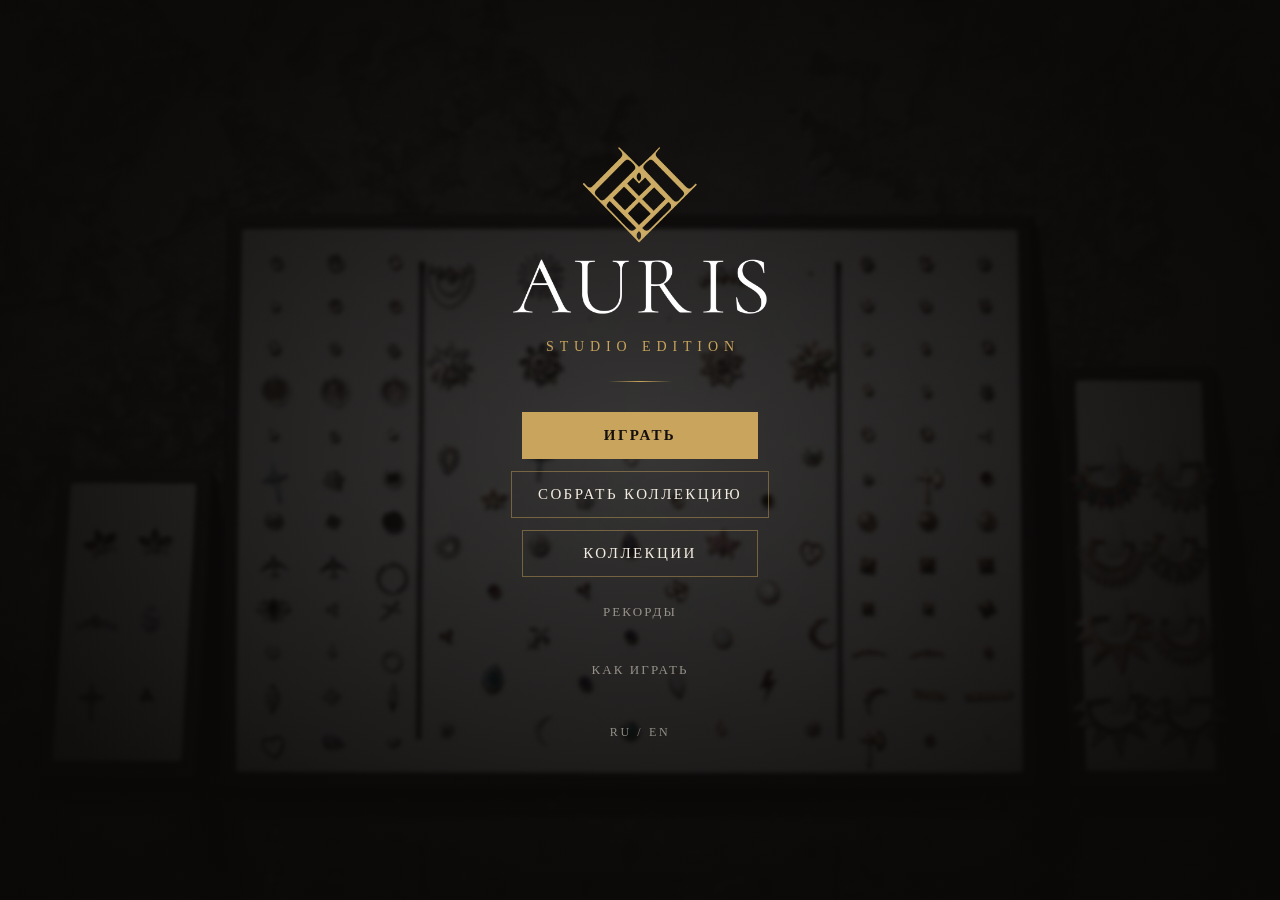
==== commit ea8475a8: "[Copy] [+] two-language copy table and the RU/EN switch Co-Authored-By: Claude Sonnet 5 <noreply@ant" ====
--- a/index.html
+++ b/index.html
@@ -20,7 +20,7 @@
 <section id="screen-title" class="screen is-on">
   <div class="title-inner">
     <img class="title-logo" src="assets/logo/auris-stack-light.png" alt="AURIS">
-    <p class="title-edition">Studio&nbsp;Edition</p>
+    <p class="title-edition" data-i18n="title.edition">Studio&nbsp;Edition</p>
     <div class="title-rule"></div>
     <nav class="title-menu">
       <button class="btn btn-gold" data-act="play-endless" data-i18n="btn.play">Играть</button>
@@ -36,13 +36,13 @@
 <!-- ══ GAME ═══════════════════════════════════════════════════════════════ -->
 <section id="screen-game" class="screen">
   <header class="hud">
-    <button class="icon-btn" data-act="home" aria-label="В меню">‹</button>
+    <button class="icon-btn" data-act="home" data-i18n-aria="aria.menu" aria-label="В меню">‹</button>
 
     <div class="hud-score">
       <span id="score">0</span>
     </div>
 
-    <button class="icon-btn" data-act="mute" aria-label="Звук"><span id="mute-glyph">♪</span></button>
+    <button class="icon-btn" data-act="mute" data-i18n-aria="aria.sound" aria-label="Звук"><span id="mute-glyph">♪</span></button>
     <button class="btn btn-stop" data-act="stop" data-i18n="btn.stop">Стоп</button>
   </header>
 
@@ -56,7 +56,7 @@
   <footer class="game-foot">
     <button class="pouch" data-act="pouch">
       <img src="assets/logo/mark-gold.png" alt="">
-      <span>добавить на витрину</span>
+      <span data-i18n="pouch"></span>
     </button>
   </footer>
 
@@ -155,36 +155,36 @@
 <!-- ══ COLLECTIONS ════════════════════════════════════════════════════════ -->
 <section id="screen-collections" class="screen">
   <article class="plate collections">
-    <button class="plate-close" data-act="home" aria-label="Закрыть">×</button>
+    <button class="plate-close" data-act="home" data-i18n-aria="aria.close" aria-label="Закрыть">×</button>
     <img class="plate-mark" src="assets/logo/mark-dark.png" alt="AURIS">
-    <p class="plate-eyebrow">Auris</p>
-    <h2 class="plate-title">Коллекции</h2>
+    <p class="plate-eyebrow" data-i18n="collections.eyebrow"></p>
+    <h2 class="plate-title" data-i18n="collections.title"></h2>
 
     <div id="collection-list"></div>
 
     <div class="cat-rule"></div>
 
     <section class="boutique">
-      <p class="boutique-head">Посмотреть вживую</p>
-      <img class="boutique-shot" src="assets/bg/studio.jpg" alt="Студия Scalpelburg">
+      <p class="boutique-head" data-i18n="collections.boutique"></p>
+      <img class="boutique-shot" src="assets/bg/studio.jpg" data-i18n-alt="alt.scalpelburg" alt="Студия Scalpelburg">
       <ul class="boutique-links">
         <li>
           <a class="boutique-link" href="https://scalpelburg.com/" target="_blank" rel="noopener">
             <img class="boutique-mark-scalpel" src="assets/logo/scalpelburg.png" alt="Scalpelburg">
-            <span>студия пирсинга</span>
+            <span data-i18n="collections.scalpelburg"></span>
           </a>
         </li>
         <li>
           <a class="boutique-link" href="https://aurisjewellery.com/" target="_blank" rel="noopener">
             <img class="boutique-mark-auris" src="assets/logo/auris-horiz-dark.png" alt="AURIS">
-            <span>украшения</span>
+            <span data-i18n="collections.auris"></span>
           </a>
         </li>
       </ul>
     </section>
 
     <nav class="cat-menu">
-      <button class="btn btn-quiet" data-act="home">В меню</button>
+      <button class="btn btn-quiet" data-act="home" data-i18n="btn.menu">В меню</button>
     </nav>
   </article>
 </section>
@@ -192,20 +192,20 @@
 <!-- ══ INSTRUCTION PLATE ══════════════════════════════════════════════════ -->
 <div id="manual" class="overlay" hidden>
   <article class="plate manual">
-    <button class="plate-close" data-act="close-manual" aria-label="Закрыть">×</button>
-    <p class="plate-eyebrow">Auris</p>
-    <h2 class="plate-title">Как играть</h2>
+    <button class="plate-close" data-act="close-manual" data-i18n-aria="aria.close" aria-label="Закрыть">×</button>
+    <p class="plate-eyebrow" data-i18n="manual.eyebrow"></p>
+    <h2 class="plate-title" data-i18n="manual.title"></h2>
 
     <ol class="steps">
-      <li><b>1.</b> Возьми украшение и перетащи его на такое&nbsp;же.</li>
-      <li><b>2.</b> Два одинаковых складываются в одно&nbsp;— крупнее.</li>
-      <li><b>3.</b> Складывать можно только внутри одного набора.</li>
-      <li><b>4.</b> Цвет ободка подсказывает коллекцию.</li>
-      <li><b>5.</b> Точки под украшением&nbsp;— его размер:
+      <li><b>1.</b> <span data-i18n="manual.1"></span></li>
+      <li><b>2.</b> <span data-i18n="manual.2"></span></li>
+      <li><b>3.</b> <span data-i18n="manual.3"></span></li>
+      <li><b>4.</b> <span data-i18n="manual.4"></span></li>
+      <li><b>5.</b> <span data-i18n="manual.5"></span>
         <span class="nowrap">•&ensp;••&ensp;•••</span></li>
-      <li><b>6.</b> Последний размер&nbsp;— украшение готово.</li>
-      <li><b>7.</b> Не хватает деталей&nbsp;— добавь на витрину.</li>
-      <li><b>8.</b> Три готовых украшения&nbsp;— набор собран, приходит следующий.</li>
+      <li><b>6.</b> <span data-i18n="manual.6"></span></li>
+      <li><b>7.</b> <span data-i18n="manual.7"></span></li>
+      <li><b>8.</b> <span data-i18n="manual.8"></span></li>
     </ol>
   </article>
 </div>
@@ -213,6 +213,7 @@
 <script src="src/rules.js"></script>
 <script src="src/sfx.js"></script>
 <script src="data/collections.js"></script>
+<script src="data/copy.js"></script>
 <script src="src/manifest.js"></script>
 <script src="src/board.js"></script>
 <script src="src/game.js"></script>
